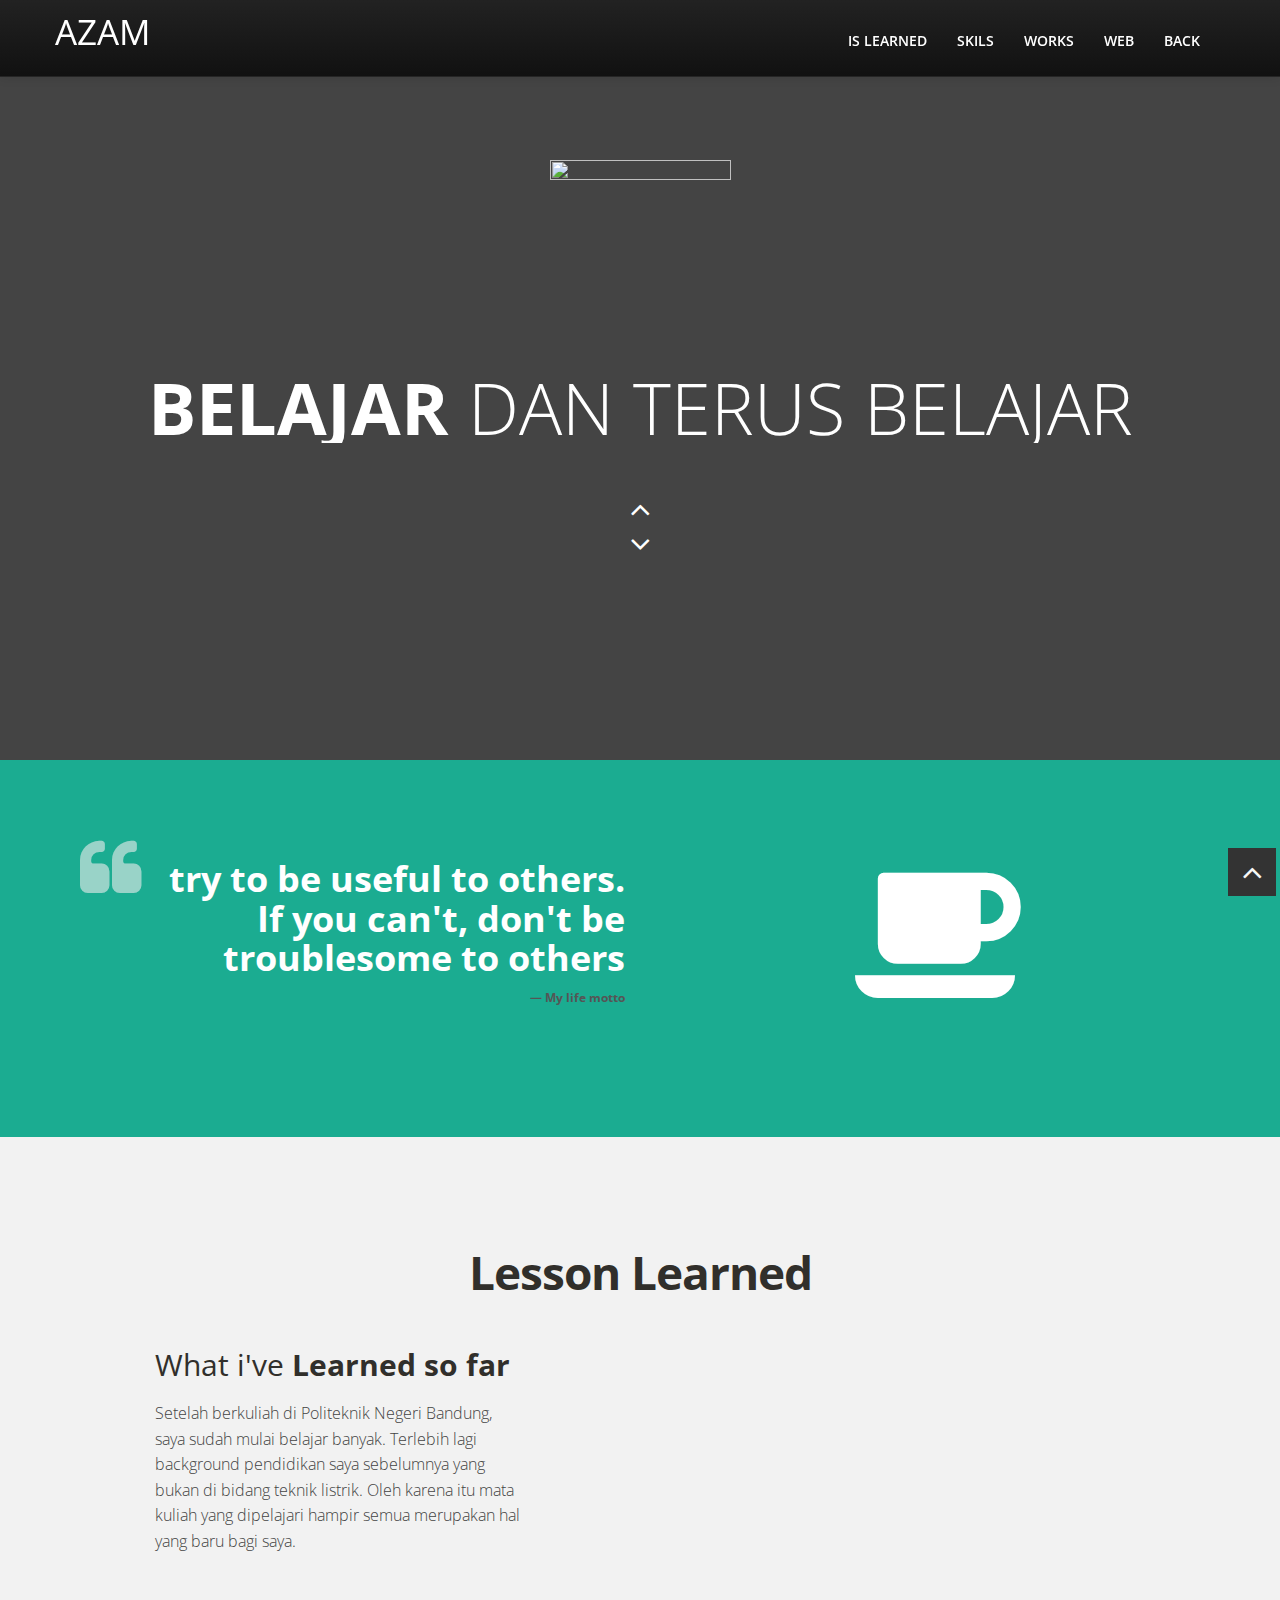
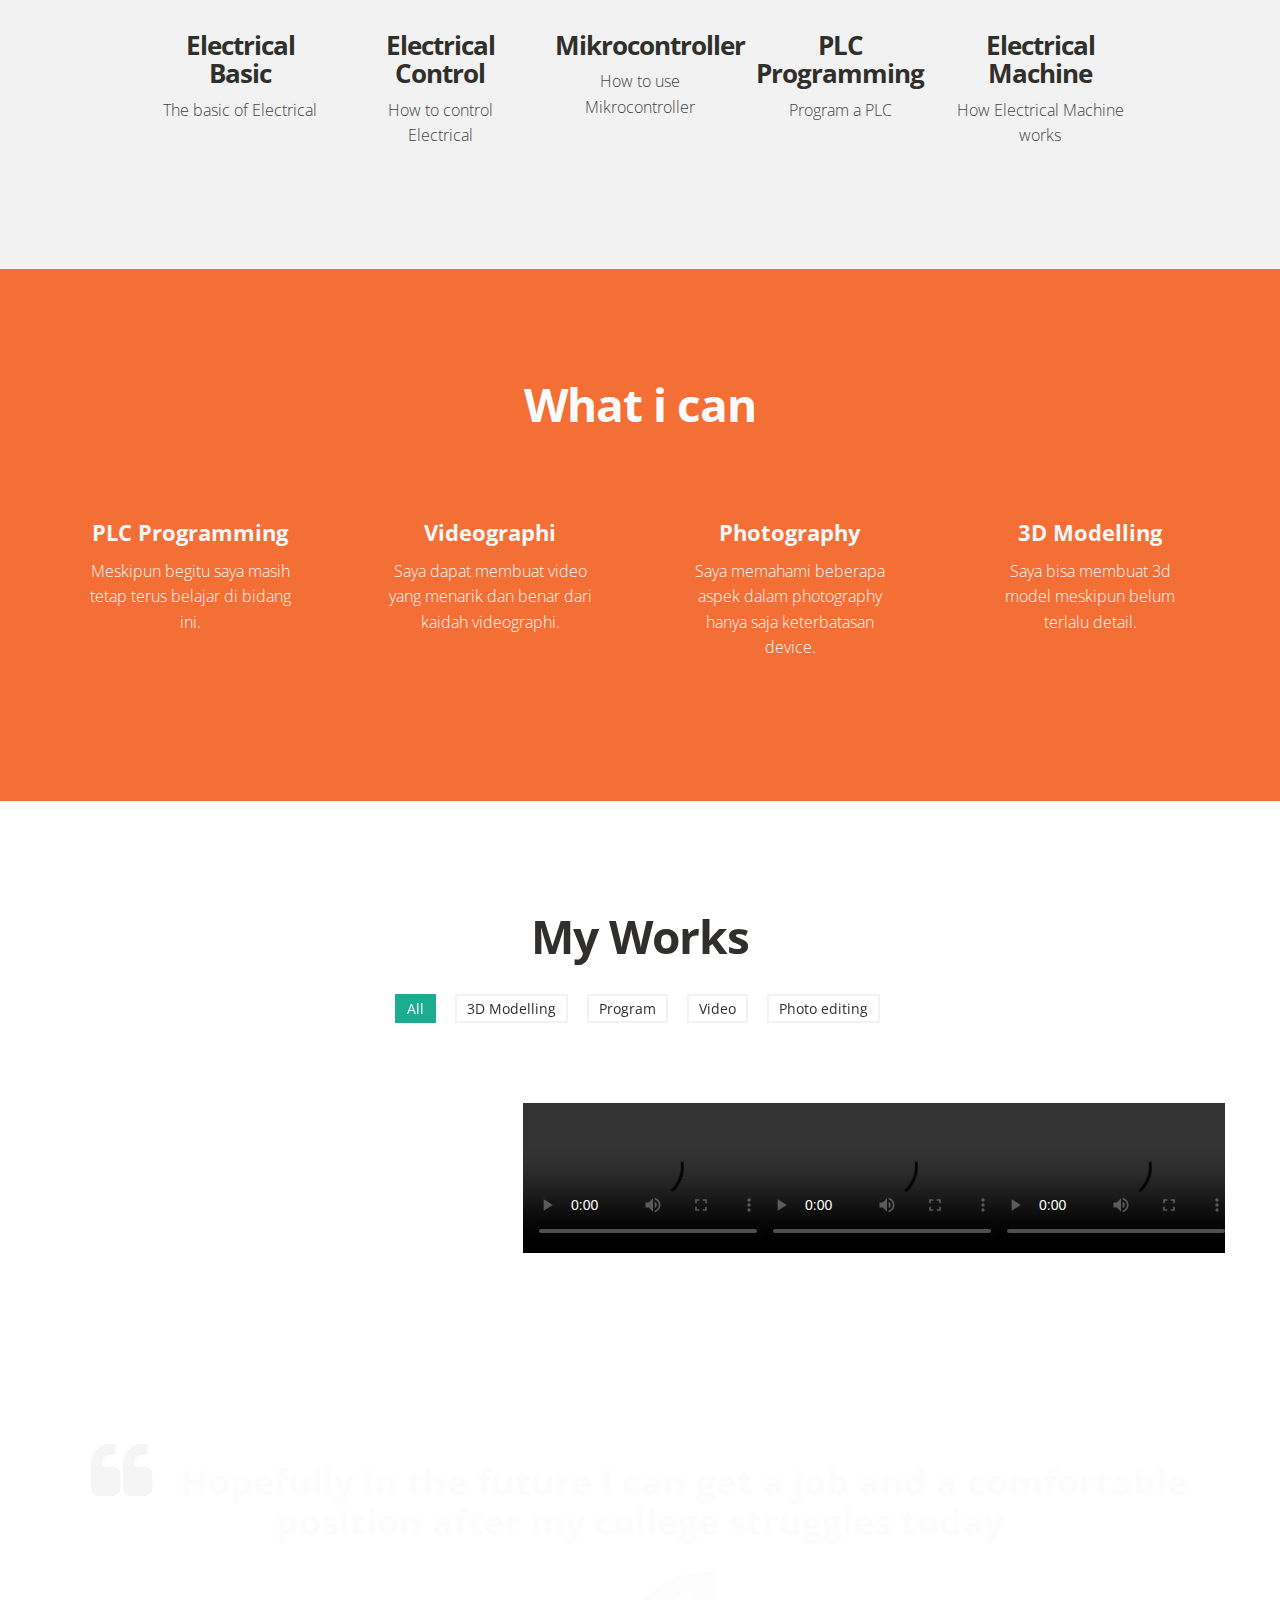
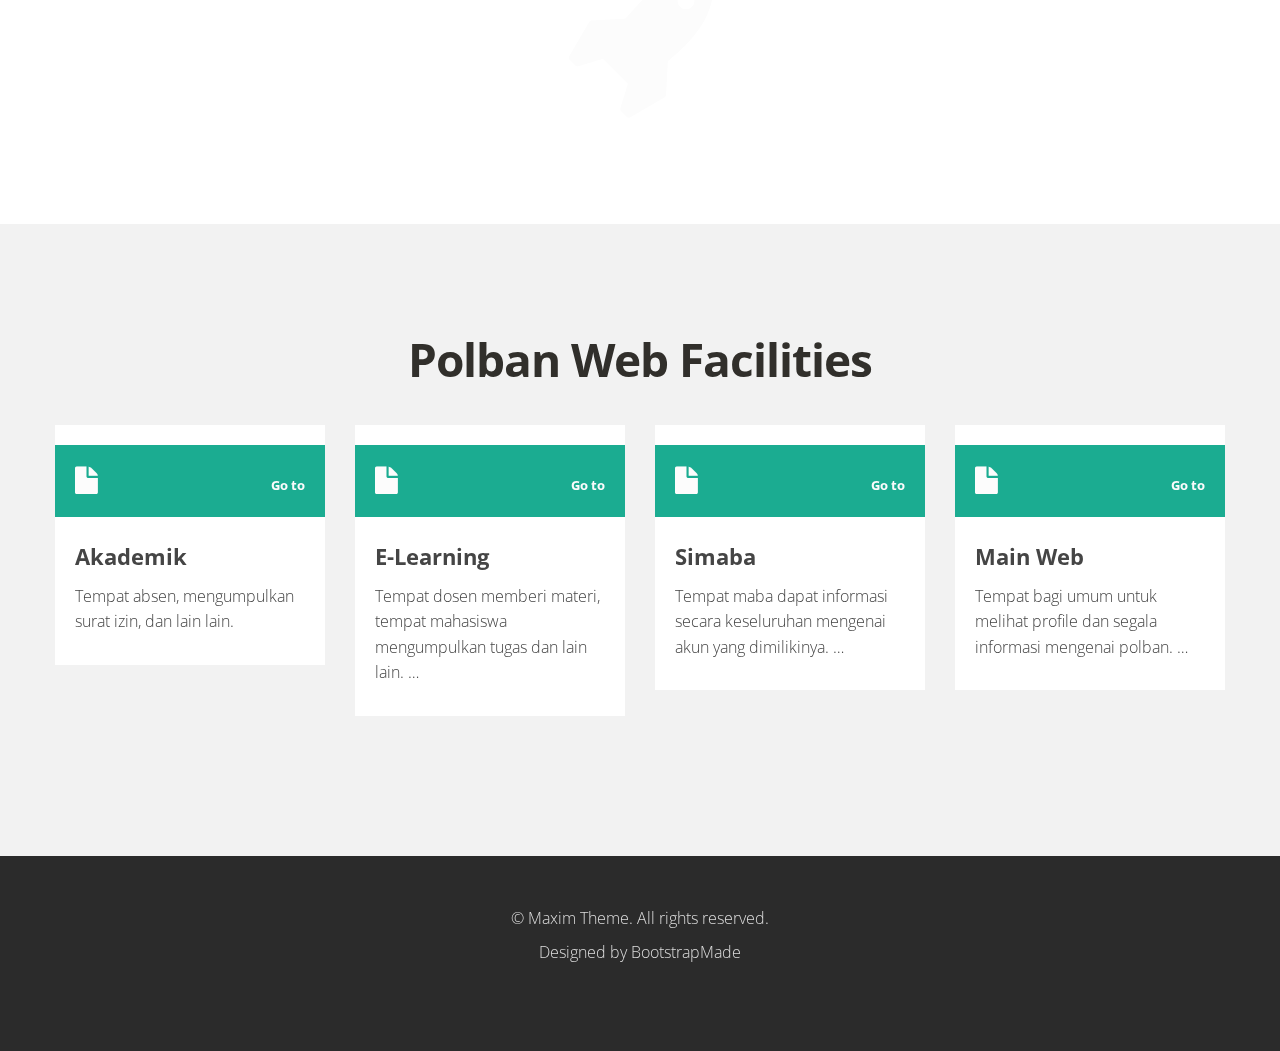
==== index2.html @ 069572e7 "Add files via upload" ====
<!DOCTYPE HTML>
<html lang="en">

<head>
	<meta charset="utf-8">
	<title>Azam's more profile</title>
	<meta name="viewport" content="width=device-width, initial-scale=1.0">
	<meta name="description" content="">
	<meta name="author" content="">
	<link href="css/bootstrap-responsive.css" rel="stylesheet">
	<link href="css/style.css" rel="stylesheet">
	<link href="color/default.css" rel="stylesheet">
	<link rel="shortcut icon" href="img/logo azam.png">
	<!-- =======================================================
    Theme Name: Maxim
    Theme URL: https://bootstrapmade.com/maxim-free-onepage-bootstrap-theme/
    Author: BootstrapMade.com
    Author URL: https://bootstrapmade.com
	======================================================= -->
</head>

<body>
	<!-- navbar -->
	<div class="navbar-wrapper">
		<div class="navbar navbar-inverse navbar-fixed-top">
			<div class="navbar-inner">
				<div class="container">
					<!-- Responsive navbar -->
					<a class="btn btn-navbar" data-toggle="collapse" data-target=".nav-collapse"><span class="icon-bar"></span><span class="icon-bar"></span><span class="icon-bar"></span>
				</a>
					<h1 class="brand"><a href="index.html">Azam</a></h1>
					<!-- navigation -->
					<nav class="pull-right nav-collapse collapse">
						<ul id="menu-main" class="nav">
							<li><a title="team" href="#about">is learned</a></li>
							<li><a title="services" href="#services">skils</a></li>
							<li><a title="works" href="#works">Works</a></li>
							<li><a title="blog" href="#blog">Web</a></li>
							<li><a href="index.html">Back</a></li>
						</ul>
					</nav>
				</div>
			</div>
		</div>
	</div>
	<!-- Header area -->
	<div id="header-wrapper" class="header-slider">
		<header class="clearfix">
			<div class="logo">
				<img src="img/logo azam.png" width="181" height="181" alt="" />
			</div>
			<div class="container">
				<div class="row">
					<div class="span12">
						<div id="main-flexslider" class="flexslider">
							<ul class="slides">
								<li>
									<p class="home-slide-content">
										<strong>Belajar</strong> dan terus belajar
									</p>
								</li>
								<li>
									<p class="home-slide-content">
										doa dan <strong>semangat</strong>
									</p>
								</li>
								<li>
									<p class="home-slide-content">
										tingkatkan <strong>portofolio</strong>
									</p>
								</li>
							</ul>
						</div>
						<!-- end slider -->
					</div>
				</div>
			</div>
		</header>
	</div>
	<!-- spacer section -->
	<section class="spacer green">
		<div class="container">
			<div class="row">
				<div class="span6 alignright flyLeft">
					<blockquote class="large">
						try to be useful to others. If you can't, don't be troublesome to others <cite>My life motto</cite>
					</blockquote>
				</div>
				<div class="span6 aligncenter flyRight">
					<i class="icon-coffee icon-10x"></i>
				</div>
			</div>
		</div>
	</section>
	<!-- end spacer section -->
	<!-- section: team -->
	<section id="about" class="section">
		<div class="container">
			<h4>Lesson Learned</h4>
			<div class="row">
				<div class="span4 offset1">
					<div>
						<h2>What i've <strong>Learned so far</strong></h2>
						<p>
							Setelah berkuliah di Politeknik Negeri Bandung, saya sudah mulai belajar banyak. Terlebih lagi background pendidikan
							saya sebelumnya yang bukan di bidang teknik listrik. Oleh karena itu mata kuliah yang dipelajari hampir semua merupakan
							hal yang baru bagi saya.
						</p>
					</div>
				</div>
				<div class="span6">
					<div class="aligncenter">
						<img src="img/icons/creativity.png" width="200" alt="" />
					</div>
				</div>
			</div>
			<div class="row">
				<div class="span2 offset1 flyIn">
					<div class="people">
						<img class="team-thumb img-circle" src="img/team/img-1.png" alt="" />
						<h3>Electrical Basic</h3>
						<p>
							The basic of Electrical
						</p>
					</div>
				</div>
				<div class="span2 flyIn">
					<div class="people">
						<img class="team-thumb img-circle" src="img/team/img-2.png" alt="" />
						<h3>Electrical Control</h3>
						<p>
							How to control Electrical
						</p>
					</div>
				</div>
				<div class="span2 flyIn">
					<div class="people">
						<img class="team-thumb img-circle" src="img/team/img-3.png" alt="" />
						<h3>Mikrocontroller</h3>
						<p>
							How to use Mikrocontroller
						</p>
					</div>
				</div>
				<div class="span2 flyIn">
					<div class="people">
						<img class="team-thumb img-circle" src="img/team/img-4.jpg" alt="" />
						<h3>PLC Programming</h3>
						<p>
							Program a PLC
						</p>
					</div>
				</div>
				<div class="span2 flyIn">
					<div class="people">
						<img class="team-thumb img-circle" src="img/team/img-5.png" alt="" />
						<h3>Electrical Machine</h3>
						<p>
							How Electrical Machine works
						</p>
					</div>
				</div>
			</div>
		</div>
		<!-- /.container -->
	</section>
	<!-- end section: team -->
	<!-- section: services -->
	<section id="services" class="section orange">
		<div class="container">
			<h4>What i can</h4>
			<!-- Four columns -->
			<div class="row">
				<div class="span3 animated-fast flyIn">
					<div class="service-box">
						<img src="img/icons/laptop.png" alt="" />
						<h2>PLC Programming</h2>
						<p>
							Meskipun begitu saya masih tetap terus belajar di bidang ini.
						</p>
					</div>
				</div>
				<div class="span3 animated flyIn">
					<div class="service-box">
						<img src="img/icons/lab.png" alt="" />
						<h2>Videographi</h2>
						<p>
							Saya dapat membuat video yang menarik dan benar dari kaidah videographi.
						</p>
					</div>
				</div>
				<div class="span3 animated-fast flyIn">
					<div class="service-box">
						<img src="img/icons/camera.png" alt="" />
						<h2>Photography</h2>
						<p>
							Saya memahami beberapa aspek dalam photography hanya saja keterbatasan device.
						</p>
					</div>
				</div>
				<div class="span3 animated-slow flyIn">
					<div class="service-box">
						<img src="img/icons/basket.png" alt="" />
						<h2>3D Modelling</h2>
						<p>
							Saya bisa membuat 3d model meskipun belum terlalu detail.
						</p>
					</div>
				</div>
			</div>
		</div>
	</section>
	<!-- end section: services -->
	<!-- section: works -->
	<section id="works" class="section">
		<div class="container clearfix">
			<h4>My Works</h4>
			<!-- portfolio filter -->
			<div class="row">
				<div id="filters" class="span12">
					<ul class="clearfix">
						<li>
							<a href="#" data-filter="*" class="active">
								<h5>All</h5>
							</a>
						</li>
						<li>
							<a href="#" data-filter=".web">
								<h5>3D Modelling</h5>
							</a>
						</li>
						<li>
							<a href="#" data-filter=".print">
								<h5>Program</h5>
							</a>
						</li>
						<li>
							<a href="#" data-filter=".design">
								<h5>Video</h5>
							</a>
						</li>
						<li>
							<a href="#" data-filter=".photography">
								<h5>Photo editing</h5>
							</a>
						</li>
					</ul>
				</div>
				<!-- END PORTFOLIO FILTERING -->
			</div>
			<div class="row">
				<div class="span12">
					<div id="portfolio-wrap">
						<!-- portfolio item -->
						<div class="portfolio-item grid print">
							<div class="portfolio">
								<a href="img/works/1a.png" data-pretty="prettyPhoto[gallery1]" class="portfolio-image">
						<img src="img/works/1.png" alt="" />
						<div class="portfolio-overlay">
							<div class="thumb-info">
								<h5>Portfolio name</h5>
								<i class="icon-plus icon-2x"></i>
							</div>
						</div>
						</a>
							</div>
						</div>
						<!-- end portfolio item -->
						<!-- portfolio item -->
						<div class="portfolio-item grid web">
							<div class="portfolio">
								<a href="img/works/2a.png" data-pretty="prettyPhoto[gallery1]" class="portfolio-image">
						<img src="img/works/2.png" alt="" />
						<div class="portfolio-overlay">
							<div class="thumb-info">
								<h5>Portfolio name</h5>
								<i class="icon-plus icon-2x"></i>
							</div>
						</div>
						</a>
							</div>
						</div>
						<!-- end portfolio item -->
						<!-- portfolio item -->
						<div class="portfolio-item grid print">
							<div class="portfolio">
								<a href="img/works/3a.png" data-pretty="prettyPhoto[gallery1]" class="portfolio-image">
						<img src="img/works/3.jpg" alt="" />
						<div class="portfolio-overlay">
							<div class="thumb-info">
								<h5>Portfolio name</h5>
								<i class="icon-plus icon-2x"></i>
							</div>
						</div>
						</a>
							</div>
						</div>
						<!-- end portfolio item -->
						<!-- portfolio item -->
						<div class="portfolio-item grid web">
							<div class="portfolio">
								<a href="img/works/4a.png" data-pretty="prettyPhoto[gallery1]" class="portfolio-image">
						<img src="img/works/4.png" alt="" />
						<div class="portfolio-overlay">
							<div class="thumb-info">
								<h5>Portfolio name</h5>
								<i class="icon-plus icon-2x"></i>
							</div>
						</div>
						</a>
							</div>
						</div>
						<!-- end portfolio item -->
						<!-- portfolio item -->
						<div class="portfolio-item grid web">
							<div class="portfolio">
								<a href="img/works/5a.png" data-pretty="prettyPhoto[gallery1]" class="portfolio-image">
						<img src="img/works/5.png" alt="" />
						<div class="portfolio-overlay">
							<div class="thumb-info">
								<h5>Portfolio name</h5>
								<i class="icon-plus icon-2x"></i>
							</div>
						</div>
						</a>
							</div>
						</div>
						<!-- end portfolio item -->
						<!-- portfolio item -->
						<div class="portfolio-item grid photography">
							<div class="portfolio">
								<a href="img/works/6a.jpg" data-pretty="prettyPhoto[gallery1]" class="portfolio-image">
						<img src="img/works/6.jpg" alt="" />
						<div class="portfolio-overlay">
							<div class="thumb-info">
								<h5>Portfolio name</h5>
								<i class="icon-plus icon-2x"></i>
							</div>
						</div>
						</a>
							</div>
						</div>
						<!-- end portfolio item -->
						<!-- portfolio item -->
						<div class="portfolio-item grid web">
							<div class="portfolio">
								<a href="img/works/7a.png" data-pretty="prettyPhoto[gallery1]" class="portfolio-image">
						<img src="img/works/7.png" alt="" />
						<div class="portfolio-overlay">
							<div class="thumb-info">
								<h5>Portfolio name</h5>
								<i class="icon-plus icon-2x"></i>
							</div>
						</div>
						</a>
							</div>
						</div>
						<!-- end portfolio item -->
						<!-- portfolio item -->
						<div class="portfolio-item grid design">
							<div class="portfolio">
								<video width="250px" controls="" src="img/works/hasil.mp4"></video>
							</div>
						</div>
						<!-- end portfolio item -->
						<!-- portfolio item -->
						<div class="portfolio-item grid design">
							<div class="portfolio">
								<video width="250px" controls="" src="img/works/anime.mp4"></video>
							</div>
						</div>
						<!-- end portfolio item -->
						<!-- portfolio item -->
						<div class="portfolio-item grid design">
							<div class="portfolio">
								<video width="250px" controls="" src="img/works/bandrek.mp4"></video>
							</div>
						</div>
						<!-- end portfolio item -->
					</div>
				</div>
			</div>
		</div>
	</section>
	<!-- spacer section -->
	<section class="spacer bg3">
		<div class="container">
			<div class="row">
				<div class="span12 aligncenter flyLeft">
					<blockquote class="large">
						Hopefully in the future I can get a job and a comfortable position after my college struggles today
					</blockquote>
				</div>
				<div class="span12 aligncenter flyRight">
					<i class="icon-rocket icon-10x"></i>
				</div>
			</div>
		</div>
	</section>
	<!-- end spacer section -->
	<!-- section: blog -->
	<section id="blog" class="section">
		<div class="container">
			<h4>Polban Web Facilities</h4>
			<!-- Three columns -->
			<div class="row">
				<div class="span3">
					<div class="home-post">
						<div class="post-image">
							<img class="max-img" src="img/blog/img1.png" alt="" />
						</div>
						<div class="post-meta">
							<i class="icon-file icon-2x"></i>
							<span class="tags"> <a href="https://akademik.polban.ac.id/">Go to</a></span>
						</div>
						<div class="entry-content">
							<h5><strong><a href="https://akademik.polban.ac.id/">Akademik</a></strong></h5>
							<p>
								Tempat absen, mengumpulkan surat izin, dan lain lain.
							</p>
						</div>
					</div>
				</div>
				<div class="span3">
					<div class="home-post">
						<div class="post-image">
							<img class="max-img" src="img/blog/img2.png" alt="" />
						</div>
						<div class="post-meta">
							<i class="icon-file icon-2x"></i>
							<span class="tags"> <a href="https://e-learning.polban.ac.id/">Go to</a></span>
						</div>
						<div class="entry-content">
							<h5><strong><a href="https://e-learning.polban.ac.id/">E-Learning</a></strong></h5>
							<p>
								Tempat dosen memberi materi, tempat mahasiswa mengumpulkan tugas dan lain lain. &hellip;
							</p>
						</div>
					</div>
				</div>
				<div class="span3">
					<div class="home-post">
						<div class="post-image">
							<img class="max-img" src="img/blog/img3.png" alt="" />
						</div>
						<div class="post-meta">
							<i class="icon-file icon-2x"></i>
							<span class="tags"> <a href="https://simaba.polban.ac.id/">Go to</a></span>
						</div>
						<div class="entry-content">
							<h5><strong><a href="https://simaba.polban.ac.id/">Simaba</a></strong></h5>
							<p>
								Tempat maba dapat informasi secara keseluruhan mengenai akun yang dimilikinya. &hellip;
							</p>
						</div>
					</div>
				</div>
				<div class="span3">
					<div class="home-post">
						<div class="post-image">
							<img class="max-img" src="img/blog/img4.png" alt="" />
						</div>
						<div class="post-meta">
							<i class="icon-file icon-2x"></i>
							<span class="tags"> <a href="https://www.polban.ac.id/">Go to</a></span>
						</div>
						<div class="entry-content">
							<h5><strong><a href="https://www.polban.ac.id/">Main Web</a></strong></h5>
							<p>
								Tempat bagi umum untuk melihat profile dan segala informasi mengenai polban. &hellip;
							</p>
						</div>
					</div>
				</div>
			</div>
			<div class="blankdivider30"></div>
		</div>
	</section>

	<!-- end spacer section -->
	<!-- section: contact -->
	
	<footer>
		<div class="container">
			<div class="row">
				<div class="span6 offset3">
					
					<p class="copyright">
						&copy; Maxim Theme. All rights reserved.
						<div class="credits">
							<!--
                All the links in the footer should remain intact.
                You can delete the links only if you purchased the pro version.
                Licensing information: https://bootstrapmade.com/license/
                Purchase the pro version with working PHP/AJAX contact form: https://bootstrapmade.com/buy/?theme=Maxim
              -->
							Designed by <a href="https://bootstrapmade.com/">BootstrapMade</a>
						</div>
					</p>
				</div>
			</div>
		</div>
		<!-- ./container -->
	</footer>
	<a href="#" class="scrollup"><i class="icon-angle-up icon-square icon-bgdark icon-2x"></i></a>
	<script src="js/jquery.js"></script>
	<script src="js/jquery.scrollTo.js"></script>
	<script src="js/jquery.nav.js"></script>
	<script src="js/jquery.localScroll.js"></script>
	<script src="js/bootstrap.js"></script>
	<script src="js/jquery.prettyPhoto.js"></script>
	<script src="js/isotope.js"></script>
	<script src="js/jquery.flexslider.js"></script>
	<script src="js/inview.js"></script>
	<script src="js/animate.js"></script>
	<script src="js/custom.js"></script>
	<script src="contactform/contactform.js"></script>

</body>

</html>
---- css/style.css ----
/*
    Theme Name: Maxim
    Theme URL: https://bootstrapmade.com/maxim-free-onepage-bootstrap-theme/
    Author: BootstrapMade.com
    Author URL: https://bootstrapmade.com
*/

/*
===========================
CONTENTS:

01 General
02 Typography
03 Non-semantic
04 Navbar
05 Page sections
06 Footer
07 Icons
08 Buttons
09 Media queries 
===========================
*/
/* Import css */
/* Google font */
@import url('https://fonts.googleapis.com/css?family=Open+Sans:300,400,600,700');
/* bootstrap */
@import url('bootstrap.css');
/* bootstrap responsive */
@import url('bootstrap-responsive.css');
/* prettyPhoto */
@import url('prettyPhoto.css');
/* flexslider */
@import url('flexslider.css');

/* font awesome */
@import url('font-awesome.css');
/* overwrite */
@import url('overwrite.css');
/* animation */
@import url('animate.css');



/* =========================================================
01. General
============================================================ */

div, article, section, header, footer, nav, li {
	position:relative;
}
.group:after {
	display:block;
	height:0;
	clear:both;
	content:".";
	visibility:hidden; /* For clearing */
}
body {
	background:#fff;
	color: #444;
	font-size: 16px;
	font-weight:300;
	font-family:'Open Sans', Arial, sans-serif;
}

body {
    padding-top: 60px; /* 60px to make the container go all the way to the bottom of the topbar */
}

::-moz-selection {
	color:#333;
}
::selection {
	color:#333;
}

/* scroll to top */
.scrollup{
    position:fixed;
	width:32px;
	height:32px;
    bottom:20px;
    right:20px;
}

a.scrollup {
	outline:0;
	text-decoration:none;
}

a.scrollup:hover,a.scrollup:active,a.scrollup:focus {
	opacity:1;
	text-decoration:none;
	-webkit-transition: all 400ms ease-out 0s;	
	   -moz-transition: all 400ms ease-out 0s;
		 -o-transition: all 400ms ease-out 0s;
		    transition: all 400ms ease-out 0s;
}
a.scrollup i:hover {
	text-decoration:none;
}

.blankdivider10 {
	height: 10px;
	display: block;
}

.blankdivider20 {
	height: 20px;
	display: block;
}
.blankdivider30 {
	height: 30px;
	display: block;
}

.row {
	margin-bottom:30px;
}

.row .row{
	margin-bottom:30px;
}

.row.nomargin {
	margin-bottom:0;
}


/*---------- forms ----------*/

input[type=text], input[type=submit], textarea {
	width: 100%;
	padding: 0.5em;
	font-size: 1em;
	margin-bottom: 1.5em;
	box-sizing: border-box;
	-moz-box-sizing: border-box;
	-webkit-box-sizing: border-box;
}
input, button, select, textarea {
	font-family:'Open Sans', Arial, sans-serif;
}
/* =========================================================
02. Typography
============================================================ */

p {
	line-height: 1.6em;
	margin: 0 0 10px 0;
}

blockquote {
	font-size:18px;
	border:none;
	padding:0;
}

blockquote.large {
	font-size:36px;
	font-weight:700;
	line-height:1.1em;
}
blockquote.large:before {
	font-size:64px;
	font-family: FontAwesome;
	content: "\f10d";
	margin-right:20px;
}

blockquote cite 						{ display:block; font-size:12px;}
blockquote cite:before 					{ content:"\2014 \0020"; }
blockquote cite a,
blockquote cite a:visited,
blockquote cite a:visited 				{ color:#555; }

ul, ol {
	font-size: 1em; /* 16px */
	line-height: 1.5; /* 24px */
	margin: 0 0 1.5em 0;
}
body, input, textarea {
}

a {
  color: #454545;
  text-decoration: none;
}

a:hover, a:active {
	text-decoration: underline;
}
h1, h2, h3, h4, h5, h6 {
	font-weight: 400;
	color: #312f2b;
	line-height:1.1em;
	font-family:'Open Sans', Arial, sans-serif;
}
h1 {
	font-size: 36px;
	margin-bottom:20px;
}
h2 {
	font-size: 30px;
	margin-bottom:20px;
}
h3 {
	font-size: 26px;
	margin-bottom:20px;
}
h4 {
	font-size: 22px;
	margin-bottom:20px;
}
h5 {
	font-size: 18px;
	margin-bottom:15px;
}
h6 {
	font-size: 16px;
	margin-bottom:10px;
}
strong {
	font-weight:700;
	font-family: 'Open Sans', sans-serif;
}
small {
	font-size: 0.75em; /* 12px */
	line-height: 2; /* 24px */
	margin-top: 2em;
	margin-bottom: 0em;
}
em {
	font-style: normal;
	font-family: 'Open Sans';
}
.muted {
	color: #A5A5A2;
}
.impressed {
	text-shadow:
 -1px -1px 0 rgba(0, 0, 0, 0.5), /* shadow */  1px 1px 0 rgba(255, 255, 255, 0.9); /* highlight */
}

h2.pagetitle {
	color:#fff;
	font-size:46px;
}

/* =========================================================
03. Misc
============================================================ */

.hide-text {
	text-indent: 100%;
	white-space: nowrap;
	overflow: hidden;
	font-size: 1em;
}
.alignright {
	text-align: right;
}
.alignleft {
	text-align: left;
}
.aligncenter {
	text-align: center;
}
.medium {
	font-weight: normal;
}

/* =========================================================
04. Navigation
============================================================ */

.navbar-fixed-top .container {
/* Uncomment to make nav expand full width */
 /*	width: auto; */
}
.navbar .brand {
	margin-left:0;
	padding: 0;
	margin-top: 1.05em;
}
.navbar .brand a {
	padding: 0;
	color: #fff;
	font-size: 1.75em;
	margin-left: 0;
	font-weight: 400;
	text-transform:uppercase;
}
.navbar .brand a:hover {
	text-decoration: none;
 transition: color .15s linear;
 -webkit-transition: color .15s linear;
 -moz-transition: color .15s linear;
}
.navbar .brand a:focus {
	outline: none;
}
.navbar-inner {
	min-height: 4.75em;
}
.navbar-inverse .navbar-inner {
	background-repeat: repeat;
	background-color: #0b333f;
}
.navbar-wrapper {
	overflow:hidden;
}
#menu-main {
	margin-top: 1.125em;
}
ul#menu-main > li > a {
	font-weight: 600;
	color: #fff;
	font-size:14px;
	text-transform:uppercase;
}
ul#menu-main > li > a:hover {
	padding: 9px 15px;
	border-radius: 3px;
	-webkit-border-radius: 3px;
	-moz-border-radius: 3px;
}
ul#menu-main > li > a:focus {
	outline:0;
}

.navbar-inverse .brand, .navbar-inverse .nav > li > a {
	text-shadow: none;
}


/* =========================================================
05. Page sections
============================================================ */

/* === section header === */

#header-wrapper {
	width: 100%;
	min-height: 600px;
	margin-top: -60px;
	padding-top:160px;
	text-align:center;
}


#header-wrapper h1 {
	color: #FFFFFF;
	font-size: 4em;
	font-weight: 400;
	margin: 1em 0;
}
#header-wrapper h2 {
	color: #fff;
	font-family: 'Open Sans', sans serif;
	font-size: 2em;
	font-weight: normal;
	margin: 0.5em 0;
	text-shadow: 1px 1px 1px #333333;
}

header .logo {
	text-align:center;
	margin-bottom:30px;
}

/* --- Header slider --- */
#header-wrapper.header-slider {
	background: #444 url(../img/bg/bg-1.jpg) no-repeat center center fixed;
	-webkit-background-size: cover;
	-moz-background-size: cover;
	-o-background-size: cover;
	background-size: cover;
}

#main-flexslider ul.slides li p {
	font-size: 72px;
	text-transform: uppercase;
	position: relative;
	margin-bottom: 0px;
	text-align: center;
	line-height: 1;
	color:#fff;
}
#main-flexslider.flexslider {
		margin:0;
		background:none;
		border:none;
	-webkit-border-radius: 0;
	-moz-border-radius: 0;
	-o-border-radius: 0;
	border-radius: 0;
	box-shadow: none;
	-webkit-box-shadow: none;
	-moz-box-shadow: none;
	-o-box-shadow: none;
}



/* --- Header subscribe form --- */

#header-wrapper input[type=text] {
	background: rgba(227, 231, 228, 1);
	font-family: 'Open Sans', sans serif;
	font-size: 1.3125em;
	border: 0;
	text-align: center;
	vertical-align: middle;
	margin-bottom:0 !important;
}
#header-wrapper input[type=text]:focus {
	background: #43413e;
	color: #eff1ef;
	transition: background 0.25 ease-in;
	-moz-transition: background 0.25 ease-in;
	-webkit-transition: background 0.25 ease-in;
}
#header-wrapper input[type=text] {
	height: 2.9em;
	width:50%;
}
#header-wrapper input[type=submit] {
	color: #fff;
	width: 185px;
	height: 2.9em;
	font-size: 1.3125em; /* 21px */
	padding:0.5em;
	letter-spacing: 0.05em;
	margin: 0;
	border: 0;
	text-transform: none;
	border-radius: 3px;
	-moz-border-radius: 3px;
	-webkit-border-radius: 3px;
}
#header-wrapper input[type=submit]:hover, #header-wrapper input[type=submit]:active {
	background: #43413e !important;
}


section.section {
	padding: 100px 0 80px;
}
section.section h4 {
	text-align: center;
	margin-bottom: 40px;
	font-size: 46px;
	font-weight: 700;
	letter-spacing: -1px;
}
section.inner {
	padding: 50px 0 50px;
}



.section.orange h4 ,.section.green h4{
	color: #fcfcfc;
}
.section.orange p,.section.green p {
	color: #f7f7f7;
}


/* === section spacer === */

section.spacer {
	padding:90px 0 70px;
	color:#fcfcfc;
}

.spacer.green,.section.green {
	background:#1bac91;
}

.spacer.green,.section.green h4 {
	color:#fff;
}

.spacer.yellow,.section.yellow  {
	background:#ffe873;
}
.spacer.orange,.section.orange {
	background:#f36f36;
}

section.spacer.bg2 {
	background: url(../img/bg/bg-2.jpg) 50% 0 no-repeat fixed;
	width:100%;
	height:auto;
	margin:0;	
}

section.spacer.bg3 {
	background: url(../img/bg/bg-3.jpg) 50% 0 no-repeat fixed;
	width:100%;
	height:auto;
	margin:0;	
}

section.spacer blockquote.large:before {
	color:#eee;
	opacity:0.6;
}

section.spacer blockquote cite {
	color:#555;
}



/* === section works === */

#works h4 {
	margin-bottom:20px;
}

#portfolio {
	padding-bottom: 0;
}
/* === portfolio filter === */

#filters {
	margin-bottom: 0px;
	text-align: center;
	display: block;
	float: none;
	z-index: 2;
	position: relative;
}
#filters ul {
	margin: 0 0 20px;
	list-style: none;
	padding: 0;
}
#filters ul li {
	display: inline-block;
}
#filters ul li a {
	display: block;
	float: left;
	padding: 2px 5px;
	color: inherit;
	margin-right: 5px;
	margin-bottom: 5px;
	font-weight: 600;
}
#filters ul li a:hover,#filters ul li a:focus {
	text-decoration:none;
	outline:0;
}
#filters ul li a h5 {
	font-size: 14px;
	padding: 5px 10px 5px;
	border: 2px solid #f2f2f2;
}

#filters ul li a:hover h5, #filters ul li a.active h5 {
	color:#fcfcfc;
}




/* === portfolio wrap - grid === */
#portfolio-wrap {
	position: relative;
	padding: 0;
	width: 100.1%;
	margin: 0 auto;
	display: block;
}
#portfolio-wrap .grid {
	margin: 0;
	overflow: hidden;
	line-height: 0;
	width: 20%;
	border:0;
	padding: 0;
}
.portfolio-item.current {
	z-index: 101;
}
.portfolio-item {
	padding: 0;
	position: relative;
	overflow: hidden;
}
.portfolio-item .portfolio-image {
	overflow: hidden;
	display: block;
	position: relative;
}
.portfolio-item .portfolio-image img {
	width: 100%;
	height: auto;
}
.portfolio .portfolio-overlay {
	width: 100%;
	height: 100%;
	top: 0;
	left: 0;
	position: absolute;
	display: block;
	z-index: 4;
	opacity: 0;
	-moz-opacity: 0;
	filter: alpha(opacity=0);
	-webkit-transition: all 0.3s ease-in-out;
	-moz-transition: all 0.3s ease-in-out;
	-o-transition: all 0.3s ease-in-out;
	-ms-transition: all 0.3s ease-in-out;
	transition: all 0.3s ease-in-out;
}
.portfolio > a, .portfolio > a:hover {
	color: #ffffff;
}
.portfolio-item .portfolio > a:hover > .portfolio-overlay {
	opacity: 1;
	-moz-opacity: 1;
	filter: alpha(opacity=100);
}
.portfolio > a img {
	-webkit-transition: all 0.3s ease-in-out;
	-moz-transition: all 0.3s ease-in-out;
	-o-transition: all 0.3s ease-in-out;
	-ms-transition: all 0.3s ease-in-out;
	transition: all 0.3s ease-in-out;
}
.portfolio > a:hover img {
	-webkit-transition: all 0.3s ease-in-out;
	-moz-transition: all 0.3s ease-in-out;
	-o-transition: all 0.3s ease-in-out;
	-ms-transition: all 0.3s ease-in-out;
	transition: all 0.3s ease-in-out;
}
.portfolio .thumb-info {
	position: absolute;
	width: 100%;
	height: 100%;
	opacity: 0;
	-moz-opacity: 0;
	filter: alpha(opacity=0);
	-webkit-transition: all 0.3s ease-in-out;
	-moz-transition: all 0.3s ease-in-out;
	-o-transition: all 0.3s ease-in-out;
	-ms-transition: all 0.3s ease-in-out;
	transition: all 0.3s ease-in-out;
}
.portfolio a:hover .portfolio-overlay .thumb-info {
	opacity: 1;
	-moz-opacity: 1;
	filter: alpha(opacity=100);
}
.portfolio-overlay .thumb-info i {
	top: 50%;
}
.portfolio-overlay .thumb-info h5 {
	top: 20%;
	font-size: 18px;
}
.portfolio-overlay .thumb-info p {
	top: 50%;
	font-size: 13px;
}
.portfolio-overlay .thumb-info h5 {
	color: #ffffff;
	width: 100%;
	position: absolute;
	text-align: center;
}
.portfolio-overlay .thumb-info p {
	color: #ffffff;
	width: 100%;
	position: absolute;
	text-align: center;
	font-weight: bold;
}
.portfolio-overlay .thumb-info i {
	color: #ffffff;
	width: 100%;
	position: absolute;
	text-align: center;
	display: block;
}
/* === Isotope CSS3 transitions === */

.isotope, .isotope .isotope-item {
	-webkit-transition-duration: 0.8s;
	-moz-transition-duration: 0.8s;
	-ms-transition-duration: 0.8s;
	-o-transition-duration: 0.8s;
	transition-duration: 0.8s;
}
.isotope {
	-webkit-transition-property: height, width;
	-moz-transition-property: height, width;
	-ms-transition-property: height, width;
	-o-transition-property: height, width;
	transition-property: height, width;
}
.isotope .isotope-item {
	-webkit-transition-property: -webkit-transform, opacity;
	-moz-transition-property: -moz-transform, opacity;
	-ms-transition-property: -ms-transform, opacity;
	-o-transition-property: -o-transform, opacity;
	transition-property: transform, opacity;
}
/**** disabling Isotope CSS3 transitions ****/

.isotope.no-transition, .isotope.no-transition .isotope-item, .isotope .isotope-item.no-transition {
	-webkit-transition-duration: 0s;
	-moz-transition-duration: 0s;
	-ms-transition-duration: 0s;
	-o-transition-duration: 0s;
	transition-duration: 0s;
}


/* === section services === */

section#services h2 {
	font-size: 22px;
	margin-bottom: 15px;
	margin-top: 10px;
	text-align:center;
}
section#services p {
	margin:10px;
}


section#services .service-box {
	text-align: center;
	padding: 20px;
	-webkit-transition: all 0.3s ease-in-out;
	-moz-transition: all 0.3s ease-in-out;
	-o-transition: all 0.3s ease-in-out;
	-ms-transition: all 0.3s ease-in-out;
	transition: all 0.3s ease-in-out;
}
section#services .span3:hover {
	background:#e3e3e3;
}

section#services .service-box h2 {
	color: #f7f7f7;
	font-weight: 700;
}

section#services.section.orange .service-box:hover {
	background:#f36518;
}


/* === section blog === */

section#blog {
	background: #f2f2f2;
}

.home-post {
	background:#fff;
	
}

.home-post:hover {
	box-shadow: 0 0 16px rgba(0, 0, 0, 0.3);
	-moz-box-shadow: 0 0 16px rgba(0, 0, 0, 0.3);
	-webkit-box-shadow: 0 0 16px rgba(0, 0, 0, 0.3);
	-webkit-transition: all 0.4s ease-in-out;
	-moz-transition: all 0.4s ease-in-out;
	-o-transition: all 0.4s ease-in-out;
	-ms-transition: all 0.4s ease-in-out;
	transition: all 0.4s ease-in-out;
}


.home-post .entry-content {
	padding:20px;
}
.home-post .entry-content h5 a {
	font-size:22px;
}
.home-post .entry-content h5 a:hover {
	color:#312f2b;
	text-decoration:none;
}
.home-post .entry-content a.more {
	font-size:13px;
}
.home-post .post-meta {
	padding:20px;
	overflow:hidden;
	color:#fcfcfc;
}
.home-post .post-meta i {
	float:left;
	margin-right:20px;
}
.home-post .post-meta span {
	margin-top:10px;
}
.home-post .post-meta span.date {
	font-weight:700;
	font-size:13px;
	float:left;
}
.home-post .post-meta span.tags {
	font-weight:700;
	font-size:13px;
	float:right;
	color:#ddd;
}
.home-post .post-meta span.tags a {
	color:#fcfcfc;
}



/* === section about === */

section#about {
	background:#f2f2f2;
}

.people {
	text-align:center;
}

.people h3 {
	margin-bottom:10px;
	font-weight:700;
	letter-spacing:-1px;
}

.team-thumb {
	margin-top: 26px;
	text-align:center;
}

/* (spacer) latest tweet */
#tweet{
	text-align:center;
	margin:20px 0 0;
	font-size:20px;
	color:#fff;
}

#tweet ul{
	float:left;
	width:100%;
	text-align:center;
	list-style:none;
	margin:0;
	padding:0;
}

#tweet ul li{
	display: inline-block;
	list-style:none;
	margin:0 0 20px;
	padding:0 0 0 34px;
	font-size:20px;
	line-height:1.5em;
}

#tweet ul li:before {
	font-family: 'FontAwesome';
	speak: none;
	font-style: normal;
	font-weight: normal;
	font-variant: normal;
	text-transform: none;
	line-height: 1;
	-webkit-font-smoothing: antialiased;
	content: "\f099";
	margin-right:20px;
}

/* === Contact section === */


/* Contact Form */

.validation {
    color: red;
    display:none;
    margin: 0 0 20px;
    font-weight:400;
    font-size:13px;
}

#sendmessage {
    color: green;
    border:1px solid green;
    display:none;
    text-align:center;
    padding:15px;
    font-weight:600;
    margin-bottom:15px;
    background: #fff;
}

#errormessage {
    color: red;
    display:none;
    border:1px solid red;
    text-align:center;
    padding:15px;
    font-weight:600;
    margin-bottom:15px;
    background: #fff;
}

#sendmessage.show, #errormessage.show, .show {
	display:block;
}

#contact-form {
	position: relative;
	z-index: 999;
}

#contact-form input[type=text], .contactForm textarea {
	background: rgba(227, 231, 228, 1);
	font-family: 'Open Sans', sans serif;
	border: 0;
	font-size:16px;
	text-align: left;
	vertical-align: middle;
}

.contactForm textarea {
	height: 156px;
}

#contact-form input[type=text]:focus, .contactForm textarea:focus {
	background: #fff;
	color: #555;
	box-shadow: none;
	-moz-box-shadow: none;
	-webkit-box-shadow: none;
	transition: background 0.25 ease-in;
	-moz-transition: background 0.25 ease-in;
	-webkit-transition: background 0.25 ease-in;
}
#contact-form input[type=text] {
	height: 60px;
	margin-bottom:30px;
}
#contact-form input[type=submit] {
	color: #fff;
	width: 185px;
	height: 60px;
	text-shadow: none;
	font-size: 16px;
	padding:0.5em;
	letter-spacing: 0.05em;
	margin: 0 0 20px 0;
	display: block;
	border: 0;
	text-transform: none;
	border-radius: 3px;
	-moz-border-radius: 3px;
	-webkit-border-radius: 3px;
	box-shadow: none;
	-moz-box-shadow: none;
	-webkit-box-shadow: none;
}
#contact-form input[type=submit]:hover, #contact-form input[type=submit]:active {
	background: #43413e !important;
}
#contact-form textarea {
	padding-top: 1em;
}
div.cform-response-output {
	max-width: 60%;
	text-align: center;
	margin-left: 40% !important;
	margin-top: 0.5em !important;
	padding: 0.5em !important;
	border-radius: 4px;
	-moz-border-radius: 4px;
	-webkit-border-radius: 4px;
}
.cform-not-valid-tip {
	color: #888;
	border: 1px dotted #ad3729 !important;
	width: 100% !important;
	left: 0 !important;
	padding: 0.5em !important;
	font-family: 'Open Sans', sans-serif;
	box-sizing: border-box;
	-moz-box-sizing: border-box;
	-webkit-box-sizing: border-box;
	border-radius: 4px;
	-moz-border-radius: 4px;
	-webkit-border-radius: 4px;
}



/* =========================================================
06. Footer
============================================================ */

footer {
	background: #2b2b2b;
	text-align: center;
	color: #ddd;
	padding:50px 0 50px;
}

footer a {
    color: #ddd;
}

footer a:hover {
    color: #fff;
}

footer ul.social-networks {
	list-style:none;
}

footer ul.social-networks li {
	display:inline;
}

footer ul.social-networks li i {
	display:inline-block;
}

footer ul.social-networks li a {
	color: #5e5e5e;
	margin: 0 5px;
}

footer ul.social-networks li a:hover {
	text-decoration:none;
	-webkit-transition: all 0.4s ease-in-out;
	-moz-transition: all 0.4s ease-in-out;
	-o-transition: all 0.4s ease-in-out;
	-ms-transition: all 0.4s ease-in-out;
	transition: all 0.4s ease-in-out;
}

footer ul.social-networks li i.icon-bgdark {
	background:#414141;
	color: #656565;
}


footer ul.social-networks li a i.icon-instagram:hover {
	background: #ba7b3d;
	color: #fff;
}

footer ul.social-networks li a i.icon-twitter:hover {
	background: #5ad2eb;
	color: #fff;
}
footer ul.social-networks li a i.icon-dribbble:hover {
	background: #f57b71;
	color: #fff;
}
footer ul.social-networks li a i.icon-pinterest:hover {
	background: #d84848;
	color: #fff;
}




/* =========================================================
07. Icons
============================================================ */

/* bg */
i.icon-bglight {
	color: #444;
	background: #f7f7f7;
}
i.icon-bglight.active {
	color: #fff;
}

i.icon-bglight.active:hover{
	color: #444;
	background: #f7f7f7;
}

i.icon-bgdark {
	color: #f7f7f7;
	background: #333;
}
i.icon-bgdark:hover {
	color: #fff;
}
i.icon-bgdark.active:hover {
	color: #f7f7f7;
	background: #333;
}

/* square */
i.icon-square {
	display: inline-block;
	text-align: center;
	width: 24px !important;
	height: 24px !important;
	line-height: 24px !important;
}
i.icon-square.icon-2x{
	width: 48px !important;
	height: 48px !important;
	line-height: 48px !important;
}
i.icon-square.icon-3x{
	width: 72px !important;
	height: 72px !important;
	line-height: 72px !important;
}
i.icon-square.icon-4x{
	width: 96px !important;
	height: 96px !important;
	line-height: 96px !important;
}
i.icon-square.icon-5x{
	width: 120px !important;
	height: 120px !important;
	line-height: 120px !important;
}

/* rounded */
i.icon-rounded {
	display: inline-block;
	border-radius: 6px !important;
	-moz-border-radius: 6px !important;
	-webkit-border-radius: 6px !important;
	-o-border-radius: 6px !important;
	-ms-border-radius: 6px !important;
	text-align: center;
	width: 24px !important;
	height: 24px !important;
	line-height: 24px !important;
}

.icon-rounded.icon-2x{
	width: 48px !important;
	height: 48px !important;
	line-height: 48px !important;
}
.icon-rounded.icon-3x{
	width: 72px !important;
	height: 72px !important;
	line-height: 72px !important;
	border-radius: 8px !important;
	-moz-border-radius: 8px !important;
	-webkit-border-radius: 8px !important;
	-o-border-radius: 8px !important;
	-ms-border-radius: 8px !important;
}
.icon-rounded.icon-4x{
	width: 96px !important;
	height: 96px !important;
	line-height: 96px !important;
	border-radius: 10px !important;
	-moz-border-radius: 10px !important;
	-webkit-border-radius: 10px !important;
	-o-border-radius: 10px !important;
	-ms-border-radius: 10px !important;
}
.icon-rounded.icon-5x{
	width: 120px !important;
	height: 120px !important;
	line-height: 120px !important;
	border-radius: 12px !important;
	-moz-border-radius: 12px !important;
	-webkit-border-radius: 12px !important;
	-o-border-radius: 12px !important;
	-ms-border-radius: 12px !important;
}


/* circled */
i.icon-circled {
	display: inline-block;
	border-radius: 1000px !important;
	-moz-border-radius: 1000px !important;
	-webkit-border-radius: 1000px !important;
	-o-border-radius: 1000px !important;
	-ms-border-radius: 1000px !important;
	text-align: center;
	width: 24px !important;
	height: 24px !important;
	line-height: 24px !important;
}

.icon-circled.icon-2x{
	width: 48px !important;
	height: 48px !important;
	line-height: 48px !important;
}
.icon-circled.icon-3x{
	width: 72px !important;
	height: 72px !important;
	line-height: 72px !important;
}
.icon-circled.icon-4x{
	width: 96px !important;
	height: 96px !important;
	line-height: 96px !important;
}
.icon-circled.icon-5x{
	width: 120px !important;
	height: 120px !important;
	line-height: 120px !important;
}

i.icon-white {
	color:#fff;
}


/* more icon sizes for font-awesome icons */

.icon-6x {
  font-size: 6em;
}
.icon-6x.icon-border {
  border-width: 6px;
  -webkit-border-radius: 8px;
  -moz-border-radius: 8px;
  border-radius: 8px;
}

.icon-7x {
  font-size: 7em;
}
.icon-6x.icon-border {
  border-width: 6px;
  -webkit-border-radius: 8px;
  -moz-border-radius: 8px;
  border-radius: 8px;
}

.icon-8x {
  font-size: 8em;
}
.icon-6x.icon-border {
  border-width: 6px;
  -webkit-border-radius: 8px;
  -moz-border-radius: 8px;
  border-radius: 8px;
}

.icon-9x {
  font-size: 9em;
}
.icon-6x.icon-border {
  border-width: 6px;
  -webkit-border-radius: 8px;
  -moz-border-radius: 8px;
  border-radius: 8px;
}
.icon-10x {
  font-size: 10em;
}
.icon-6x.icon-border {
  border-width: 6px;
  -webkit-border-radius: 8px;
  -moz-border-radius: 8px;
  border-radius: 8px;
}



/* =========================================================
08. Buttons
============================================================ */
 
.btn {
	color: #fff;
	text-shadow: none;
	font-size: 16px;
	padding: 11px 19px;
	letter-spacing: 0.05em;
	border: 0;
	text-transform: none;
	border-radius: 3px;
	-moz-border-radius: 3px;
	-webkit-border-radius: 3px;
	box-shadow: none;
	-moz-box-shadow: none;
	-webkit-box-shadow: none;
  background-color: #545454;
  border-color: none;
  *background-color: #545454;
  background-image: none;
  /* Darken IE7 buttons by default so they stand out more given they won't have borders */
  filter: none;
  border: none;
  *border: 0;
  border-bottom-color: none;
}
.btn:link, .btn:visited {
	color: #fff;
}
.btn:hover {
	background: #333 !important;
}
.btn:hover,
.btn:focus,
.btn:active,
.btn.active,
.btn.disabled,
.btn[disabled] {
  color: #fff;
  background-color: #333;
  *background-color: #333;
}


.btn.btn-theme:hover {
	background: #333 !important;
}

/* size */
.btn-large {
  padding: 18px 25px;
  font-size: 24px;
  -webkit-border-radius: 0;
  -moz-border-radius: 0;
  border-radius: 0;
}

.btn-large [class^="icon-"],
.btn-large [class*=" icon-"] {
  margin-top: 4px;
}

.btn-small {
  padding: 6px 13px;
  font-size: 11.9px;
  -webkit-border-radius: 0;
  -moz-border-radius: 0;
  border-radius: 0;
}

.btn-small [class^="icon-"],
.btn-small [class*=" icon-"] {
  margin-top: 0;
}

.btn-mini [class^="icon-"],
.btn-mini [class*=" icon-"] {
  margin-top: -1px;
}

.btn-mini {
  padding: 0 6px;
  font-size: 10.5px;
  -webkit-border-radius: 0;
  -moz-border-radius: 0;
  border-radius: 0;
}

/* end size */

.btn-primary {
  color: #ffffff;
  text-shadow: none;
  background-color: #09828c;
  *background-color: #09828c;
  background-image: none;
  border-color: none;
  filter:none;
}

.btn-primary:hover,
.btn-primary:focus,
.btn-primary:active,
.btn-primary.active,
.btn-primary.disabled,
.btn-primary[disabled] {
  color: #ffffff;
  background: #065158;
  *background-color: #065158;
}

.btn-primary:active,
.btn-primary.active {
  background-color: #065158 \9;
}

.btn-warning {
  color: #ffffff;
  text-shadow: none;
  background-color: #ffe873;
  *background-color: #ffe873;
  background-image: none;
  border-color: none;
  filter:none;
}

.btn-warning:hover,
.btn-warning:focus,
.btn-warning:active,
.btn-warning.active,
.btn-warning.disabled,
.btn-warning[disabled] {
  color: #ffffff;
  background: #b88f22;
  *background: #b88f22;
}

.btn-warning:active,
.btn-warning.active {
  background: #b88f22 \9;
}


.btn-danger {
  color: #ffffff;
  text-shadow: none;
  background-color: #f36f36;
  *background-color: #f36f36;
  background-image: none;
  border-color: none;
  filter:none;
}

.btn-danger:hover,
.btn-danger:focus,
.btn-danger:active,
.btn-danger.active,
.btn-danger.disabled,
.btn-danger[disabled] {
  color: #ffffff;
  background: #db5f58;
  *background: #db5f58;
}

.btn-danger:active,
.btn-danger.active {
  background: #db5f58 \9;
}

.btn-success {
  color: #ffffff;
  text-shadow: none;
  background-color: #1bac91;
  *background-color: #1bac91;
  background-image: none;
  border-color: none;
  filter:none;
}

.btn-success:hover,
.btn-success:focus,
.btn-success:active,
.btn-success.active,
.btn-success.disabled,
.btn-success[disabled] {
  color: #ffffff;
  background: #55ba93;
  *background: #55ba93;
}

.btn-success:active,
.btn-success.active {
  background: #55ba93 \9;
}

.btn-info {
  color: #ffffff;
  text-shadow: none;
  background-color: #4dbdc6;
  *background-color: #4dbdc6;
  background-image: none;
  border-color: none;
  filter:none;
}

.btn-info:hover,
.btn-info:focus,
.btn-info:active,
.btn-info.active,
.btn-info.disabled,
.btn-info[disabled] {
  color: #ffffff;
  background: #6a9ad0;
  *background: #6a9ad0;
}

.btn-info:active,
.btn-info.active {
  background: #6a9ad0 \9;
}

.btn-inverse {
  color: #ffffff;
  text-shadow: none;
  background-color: #3c3c3c;
  *background-color: #3c3c3c;
  background-image: none;
  border-color: none;
  filter:none;
}

.btn-inverse:hover,
.btn-inverse:focus,
.btn-inverse:active,
.btn-inverse.active,
.btn-inverse.disabled,
.btn-inverse[disabled] {
  color: #ffffff;
  background: #2b2a2a;
  *background: #2b2a2a;
}

.btn-inverse:active,
.btn-inverse.active {
  background: #2b2a2a \9;
}


/* button flat */
.btn-flat {
  -webkit-border-radius: 0;
  -moz-border-radius: 0;
  border-radius: 0;
}

/* button rounded */
.btn-rounded {
  -webkit-border-radius: 20px;
  -moz-border-radius: 20px;
  border-radius: 20px;
}
.btn-large.btn-rounded {
  -webkit-border-radius: 28px;
  -moz-border-radius: 28px;
  border-radius: 28px;
}


.navbar-inverse .btn-navbar {
	width: auto;
	height: auto;
}

/* =========================================================
09. Media queries
============================================================ */


 @media (min-width: 768px) and (max-width: 979px) {
	body {
		padding-left:0 ;
		padding-right:0;
		padding:0;
	}
	
	.navbar-inner {
	 padding-right: 20px;
	 padding-left: 20px;	
	}
	
	.navbar-inner h1.brand {
		margin-left:20px;
	}
	
	.navbar-inner .btn-navbar {
		margin:20px 20px 0;
	}
	
	.container {
	 padding-right: 20px;
	 padding-left: 20px;
	}	
	.navbar-inverse .navbar-inner {
		padding:0 0 30px;
	}
	
	.nav-collapse {
		text-align:center;
		width:100%;
	}

}

@media (max-width: 767px) {
	body {
		padding-left:0 ;
		padding-right:0;
		padding:0;
	}
	.navbar-inner {
	 padding-right: 20px;
	 padding-left: 20px;	
	}
	
	.navbar-inner h1.brand {
		margin-left:20px;
	}
	
	.navbar-inner .btn-navbar {
		margin:20px 20px 0;
	}
	
	.container {
	 padding-right: 20px;
	 padding-left: 20px;
	}	
	.navbar-inverse .navbar-inner {
		padding:0 20px 30px;
	}
	
	.nav-collapse {
		text-align:center;
		width:100%;
	}
	#portfolio-wrap .grid {
		width: 25%;
	}
}
    
    /* Smaller screens ----------- */
@media (max-width : 480px) {
	#header-wrapper {
		padding-top:80px;
	}

	#team .team-thumb {
		 margin-right: auto;
		 margin-left: auto;
		 width: 150px;
		 display: block;
		 text-align:center;
	}

	#portfolio-wrap .grid {
		width: 50%;
	}

}
    
    /* Smartphones (portrait and landscape) ----------- */
@media only screen  and (min-device-width : 320px)  and (max-device-width : 480px) {

 section.section {
 padding: 1em 0;
}

 #works .container {
 top: 0 !important;
}

.max-img {
 width: 100%;
}
 .max-img {
 margin-right: auto;
 margin-left: auto;
 display: block;
}

 section#services h2 {
 margin-bottom: 0.25em;
}
 section#services h2, section#services ul {
 text-align: center;
}
		

/* team */
		
#team .team-thumb {
 margin-right: auto;
 margin-left: auto;
 width: 150px;
 display: block;
 text-align:center
}
 .job-position: {
 margin-bottom: 1.5em;
}
 .navbar-fixed-top, .navbar-fixed-bottom, .navbar-static-top {
 margin-left: auto;
 margin-right: auto;
}
		
/* Contact Form */
	#contact-form {
		overflow: hidden;
	}
	#contact-form input[type=submit] {
		width: 100%;
	}
}
---- color/default.css ----
::-moz-selection {
background:#e06d5e;
}
::selection {
background:#e06d5e;
}

.navbar .brand a:hover {
	color:#1BAC91;
}



ul#menu-main > li > a:hover {
	color: #1BAC91;
}


ul#menu-main > li > a:focus,ul#menu-main > li > a:active, ul#menu-main > li > a.selected, ul#menu-main li a.selected:active    {
	color: #1BAC91;
}
#header-wrapper h1 span {
	color:#1BAC91;
}

#header-wrapper input[type=submit] {
	background: #1BAC91 !important;
}

#theme-form input[type=submit] {
	background: #1BAC91 !important;
}

.btn.btn-theme {
	background: #26c8aa !important;
}

/* blog */
.home-post .post-meta {
	background: #1BAC91;
}

/* com */
.tabbable ul.nav-tabs li.active a,.tabbable ul.nav-tabs li a:hover {
	color: #1BAC91;
}
.accordion .accordion-heading a.active {
	color: #1BAC91;
}

#tweet ul li a {
	color: #1BAC91;
}


/* works */
#filters ul li a:hover h5, #filters ul li a.active h5 {
	background: #1BAC91;
	border-color: #1BAC91;
}

.portfolio .portfolio-overlay {
	background: #1BAC91;
}

/* icon */
i.icon-bgdark:hover {
	background: #26c8aa;
}

i.icon-bgdark.active {
	background: #e06d5e;
}
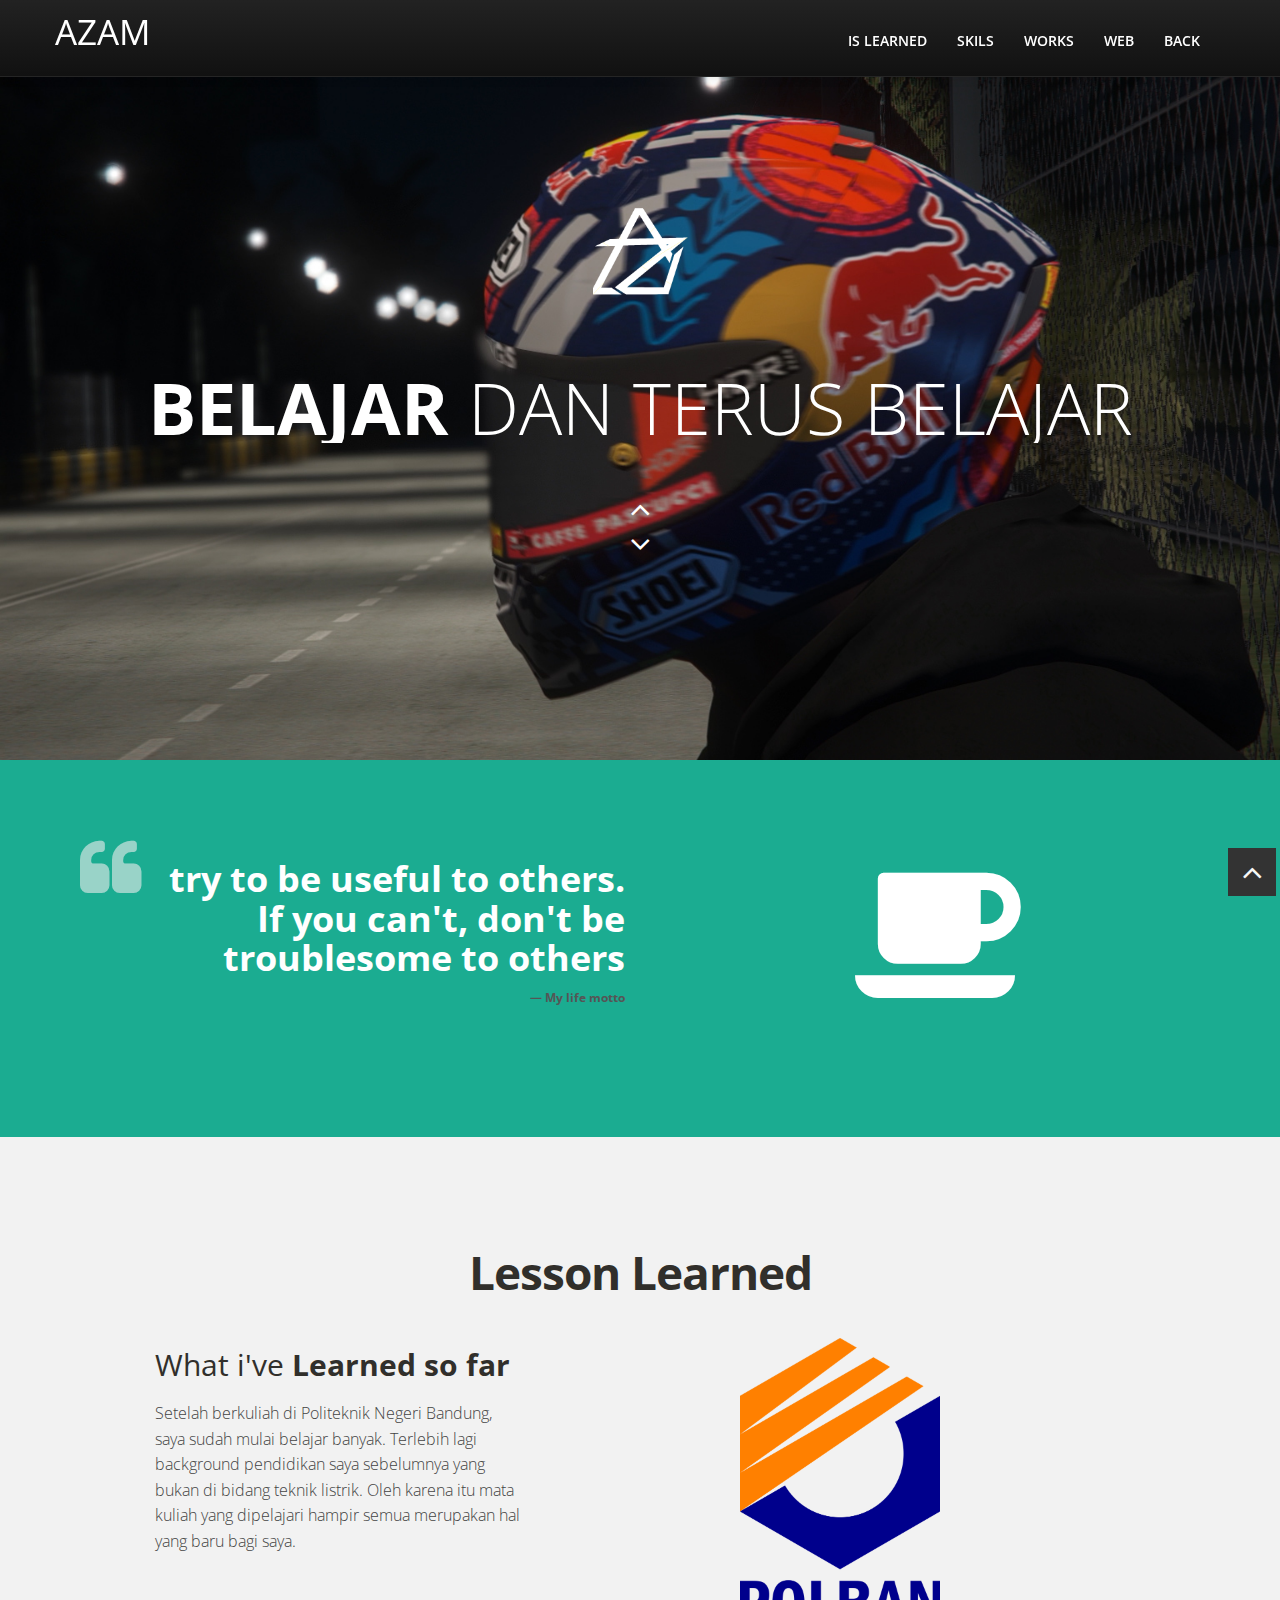
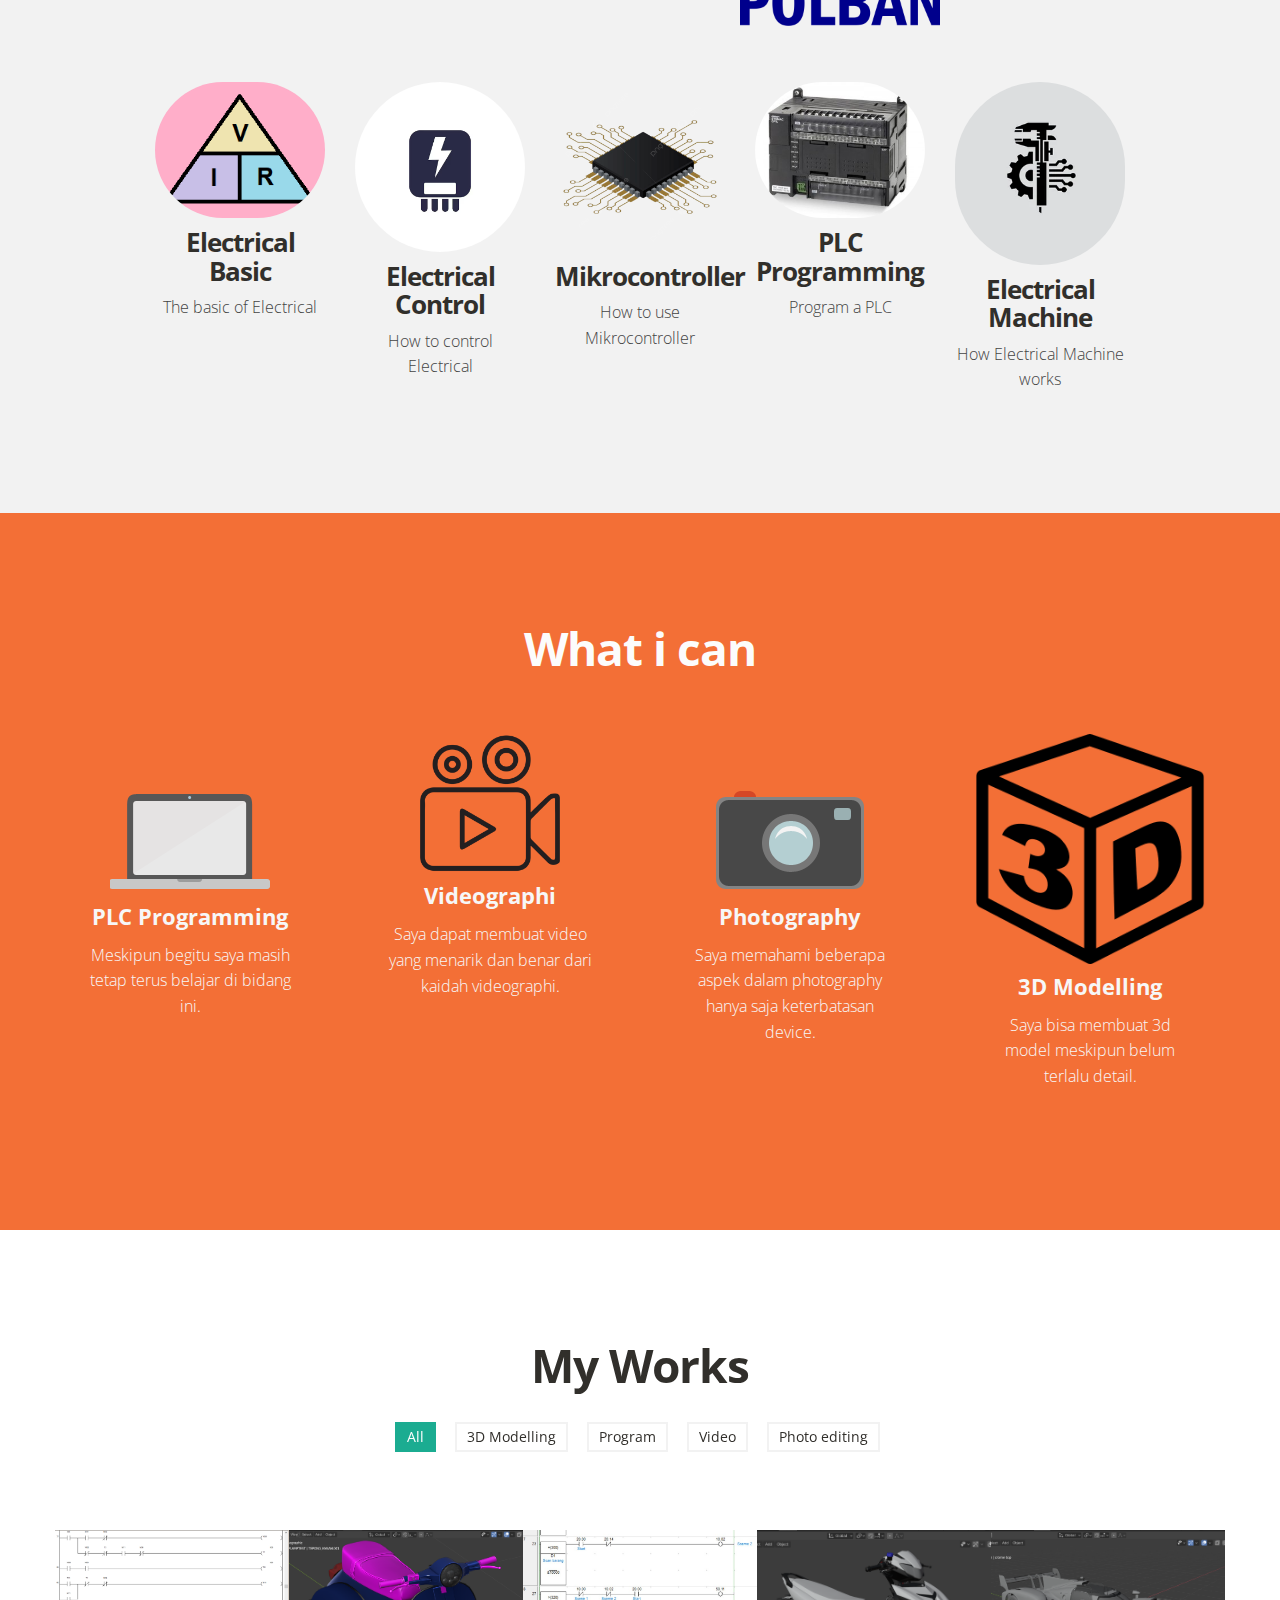
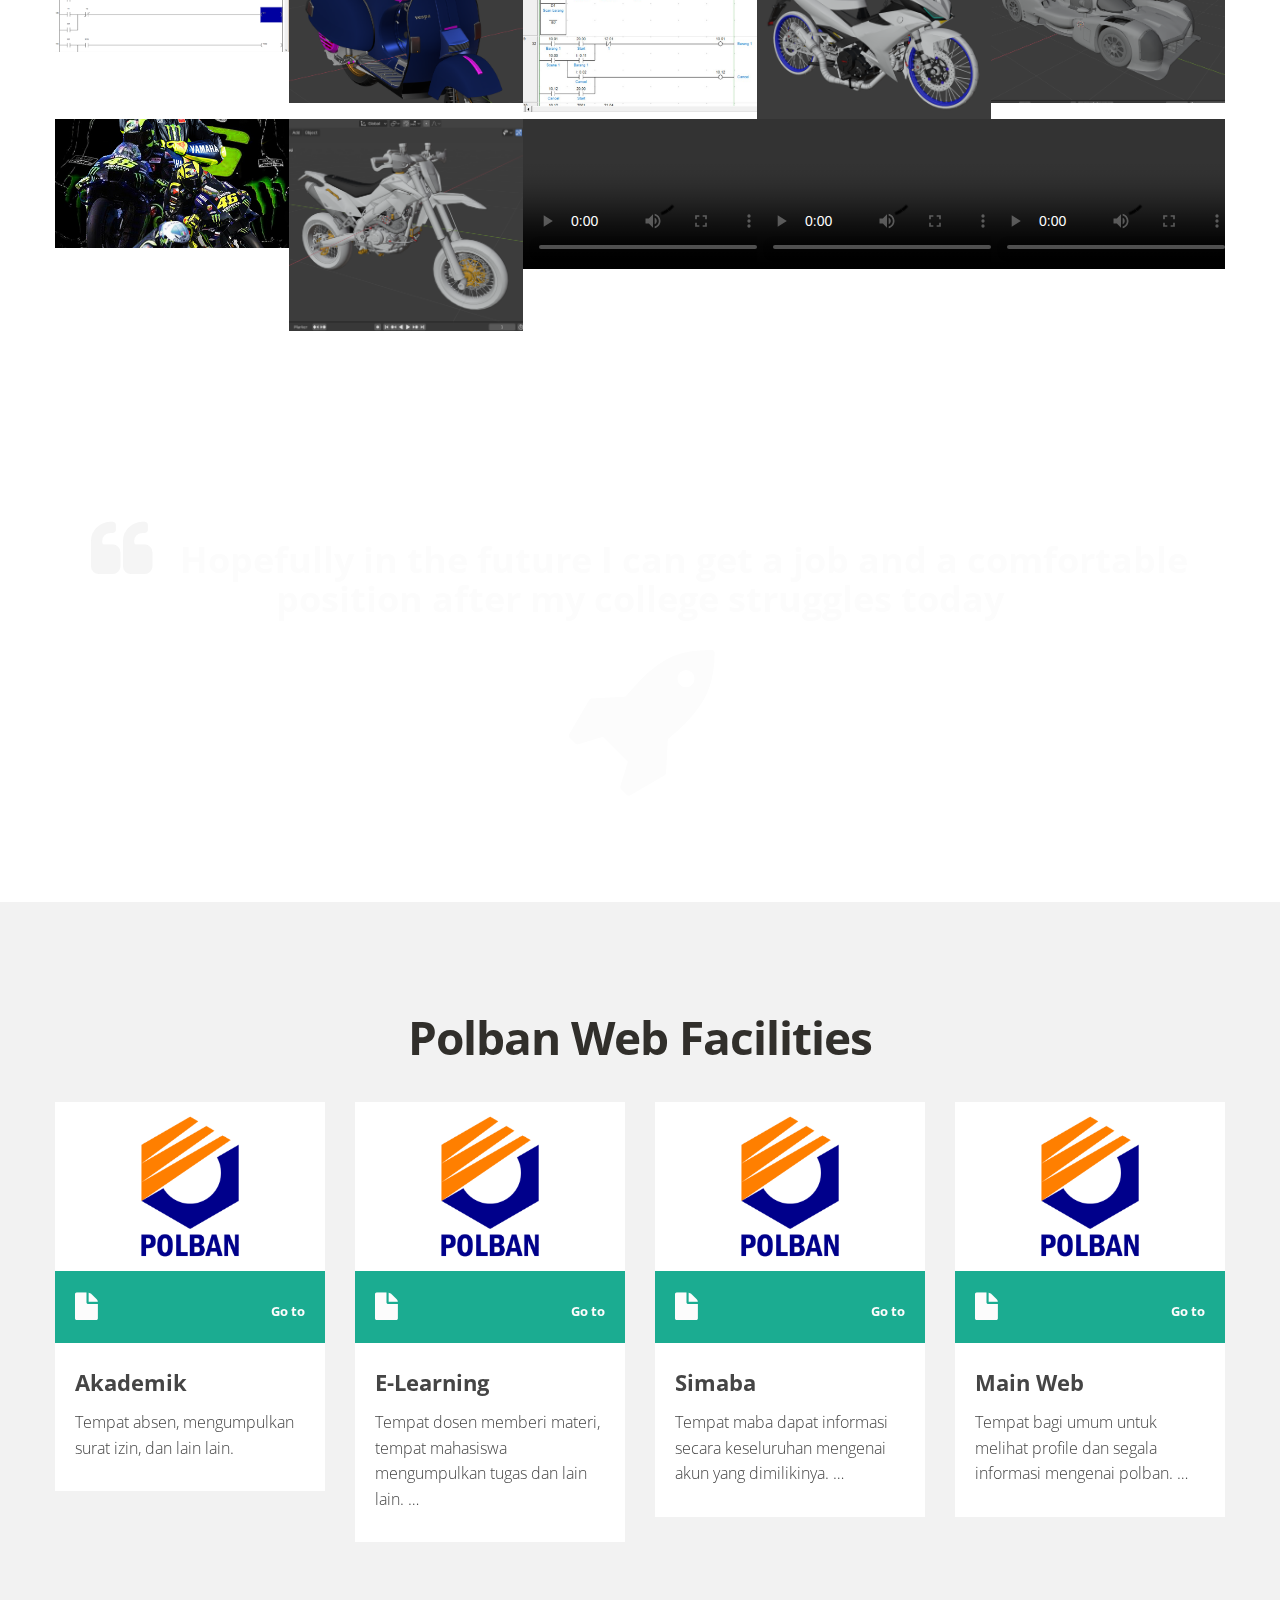
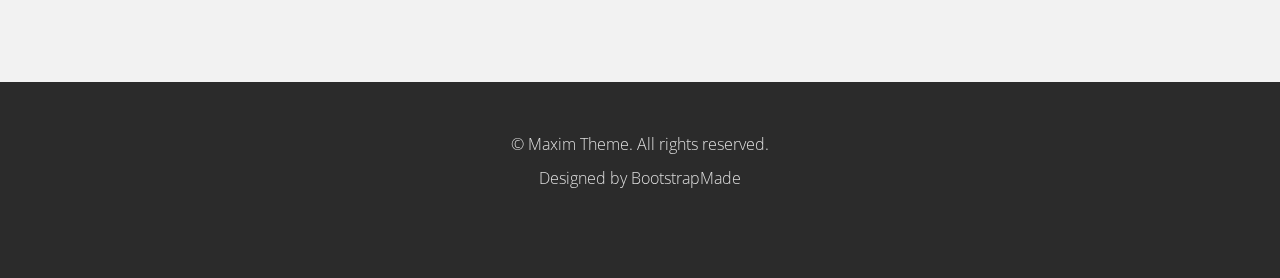
==== commit ffc3eb7c: "Update index2.html" ====
--- a/index2.html
+++ b/index2.html
@@ -258,7 +258,7 @@
 						<img src="img/works/1.png" alt="" />
 						<div class="portfolio-overlay">
 							<div class="thumb-info">
-								<h5>Portfolio name</h5>
+								<h5>Program PLC Festo</h5>
 								<i class="icon-plus icon-2x"></i>
 							</div>
 						</div>
@@ -273,7 +273,7 @@
 						<img src="img/works/2.png" alt="" />
 						<div class="portfolio-overlay">
 							<div class="thumb-info">
-								<h5>Portfolio name</h5>
+								<h5>Vespa 3D Model</h5>
 								<i class="icon-plus icon-2x"></i>
 							</div>
 						</div>
@@ -288,7 +288,7 @@
 						<img src="img/works/3.jpg" alt="" />
 						<div class="portfolio-overlay">
 							<div class="thumb-info">
-								<h5>Portfolio name</h5>
+								<h5>Program PLC Omron</h5>
 								<i class="icon-plus icon-2x"></i>
 							</div>
 						</div>
@@ -303,7 +303,7 @@
 						<img src="img/works/4.png" alt="" />
 						<div class="portfolio-overlay">
 							<div class="thumb-info">
-								<h5>Portfolio name</h5>
+								<h5>MC-King 3D Model</h5>
 								<i class="icon-plus icon-2x"></i>
 							</div>
 						</div>
@@ -318,7 +318,7 @@
 						<img src="img/works/5.png" alt="" />
 						<div class="portfolio-overlay">
 							<div class="thumb-info">
-								<h5>Portfolio name</h5>
+								<h5>Toyota GR010 3D Model</h5>
 								<i class="icon-plus icon-2x"></i>
 							</div>
 						</div>
@@ -333,7 +333,7 @@
 						<img src="img/works/6.jpg" alt="" />
 						<div class="portfolio-overlay">
 							<div class="thumb-info">
-								<h5>Portfolio name</h5>
+								<h5>Salah satu contoh editing foto</h5>
 								<i class="icon-plus icon-2x"></i>
 							</div>
 						</div>
@@ -348,7 +348,7 @@
 						<img src="img/works/7.png" alt="" />
 						<div class="portfolio-overlay">
 							<div class="thumb-info">
-								<h5>Portfolio name</h5>
+								<h5>CRF 3D Model</h5>
 								<i class="icon-plus icon-2x"></i>
 							</div>
 						</div>
